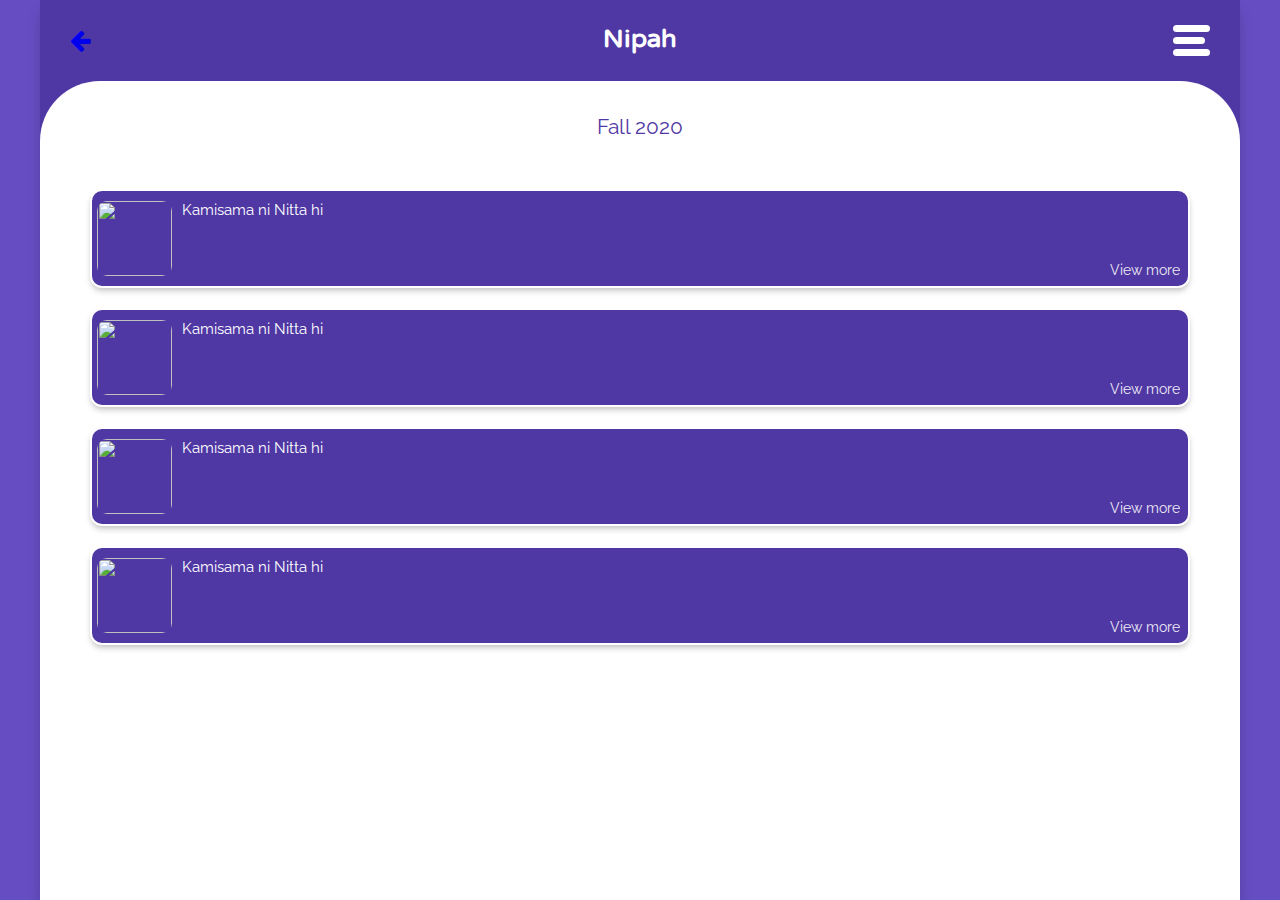
==== info_page.html @ a887b668 "going to bed for the day" ====
<!DOCTYPE html>
<html lang="en">
<head>
    <meta charset="UTF-8">
    <meta name="viewport" content="width=device-width, initial-scale=1.0">
    <link rel="stylesheet" href="stylesheets/main.css">
    <link rel="stylesheet" href="https://stackpath.bootstrapcdn.com/font-awesome/4.7.0/css/font-awesome.min.css">
</head>
<body>
    <div class="container">
        <nav>
            <a href="index.html"> <i class="fa fa-arrow-left"></i></a>
            <h1>Nipah</h1>
            <div class="menu">
                <div class="top-bot-menu"></div>
                <div class="middle-menu"></div>
                <div class="top-bot-menu"></div>
            </div>
        </nav>
        <section class="content content-menu inactive ">
            <div class="page">
                <div class="menu-circle"></div>
                <a href="index.html"><h2>Home</h2></a>
            </div>
            <div class="page">
                <div class="menu-circle inactive"></div>
                <a href="index.html"><h2>Personal List</h2></a>
            </div>           
            <div class="page">
                <div class="menu-circle inactive"></div>
                <a href="index.html"><h2>Lulu & Kai's List</h2></a>
            </div>
            <div class="page">
                <div class="menu-circle inactive"></div>
                <a href="index.html"><h2>Dark Mode</h2></a>
            </div>
        </section>
        <section class="content">
            <h2 class="call-to-action">Fall 2020</h2>
            <div class="card">
                <div class="img-container">
                    <img src="https://somoskudasai.com/wp-content/uploads/2020/09/The-Day-I-Became-a-God-pv.jpg" alt="">
                </div>
                <div class="title">Kamisama ni Nitta hi</div>
                <div class="view-more">View more</div>
            </div>
            <div class="card">
                <div class="img-container">
                    <img src="https://somoskudasai.com/wp-content/uploads/2020/09/The-Day-I-Became-a-God-pv.jpg" alt="">
                </div>
                <div class="title">Kamisama ni Nitta hi</div>
                <div class="view-more">View more</div>
            </div>
            <div class="card">
                <div class="img-container">
                    <img src="https://somoskudasai.com/wp-content/uploads/2020/09/The-Day-I-Became-a-God-pv.jpg" alt="">
                </div>
                <div class="title">Kamisama ni Nitta hi</div>
                <div class="view-more">View more</div>
            </div>
            <div class="card">
                <div class="img-container">
                    <img src="https://somoskudasai.com/wp-content/uploads/2020/09/The-Day-I-Became-a-God-pv.jpg" alt="">
                </div>
                <div class="title">Kamisama ni Nitta hi</div>
                <div class="view-more">View more</div>
            </div>
        </section>
        <div class="fill-hole"></div>

    </div>
</body>
</html>
---- stylesheets/main.css ----
@import url("https://fonts.googleapis.com/css2?family=NTR&family=Raleway:wght@300;400;700&display=swap");
.primary-btn {
  position: relative;
  z-index: 100;
  width: 100%;
  height: 63px;
  margin: 10px 0;
  border: none;
  border-radius: 12px;
  color: white;
  background: #4f38a4;
  -webkit-transition: all .1s ease-in;
  transition: all .1s ease-in;
}

.primary-btn:hover {
  cursor: pointer;
  -webkit-transform: scale(1.02);
          transform: scale(1.02);
}

.divider {
  display: -webkit-box;
  display: -ms-flexbox;
  display: flex;
  -ms-flex-item-align: center;
      align-self: center;
}

.divider div {
  background: #4f38a4;
}

.divider .left, .divider .right {
  margin: 0 5px;
  width: 8px;
  height: 8px;
  border-radius: 50%;
}

.divider .mid {
  height: 8px;
  width: 25px;
  border-radius: 50% 5px 5px 50%;
}

.logo {
  position: absolute;
  -ms-flex-item-align: center;
      align-self: center;
  bottom: -208px;
  display: -webkit-box;
  display: -ms-flexbox;
  display: flex;
  -webkit-box-orient: vertical;
  -webkit-box-direction: normal;
      -ms-flex-direction: column;
          flex-direction: column;
  z-index: 0;
}

.logo img {
  position: absolute;
  top: -208px;
  margin-left: 40px;
  z-index: 2;
  width: 80%;
  height: auto;
}

.logo .circle {
  width: 416px;
  height: 416px;
  border-radius: 50%;
  background: #4f38a4;
}

.card {
  position: relative;
  width: 100%;
  padding: 10px 5px;
  display: -webkit-box;
  display: -ms-flexbox;
  display: flex;
  background: #4f38a4;
  border: 2px solid #ffffff;
  -webkit-box-shadow: 0 4px 6px -1px rgba(0, 0, 0, 0.2), 0 2px 4px -1px rgba(0, 0, 0, 0.06);
          box-shadow: 0 4px 6px -1px rgba(0, 0, 0, 0.2), 0 2px 4px -1px rgba(0, 0, 0, 0.06);
  color: white;
  border-radius: 12px;
  margin-bottom: 20px;
}

.card .img-container {
  border-radius: 10px;
  width: 75px;
  height: 75px;
  position: relative;
}

.card .img-container img {
  border-radius: inherit;
  -o-object-fit: cover;
     object-fit: cover;
  -o-object-position: center;
     object-position: center;
  width: 100%;
  height: 100%;
}

.card .title {
  font-size: .95em;
  margin-left: 10px;
}

.card .view-more {
  position: absolute;
  bottom: 8px;
  right: 8px;
  font-size: .90em;
  opacity: 90%;
}

@-webkit-keyframes slideInVertical {
  from {
    -webkit-transform: translateY(100%);
            transform: translateY(100%);
  }
  to {
    -webkit-transform: translateY(0%);
            transform: translateY(0%);
  }
}

@keyframes slideInVertical {
  from {
    -webkit-transform: translateY(100%);
            transform: translateY(100%);
  }
  to {
    -webkit-transform: translateY(0%);
            transform: translateY(0%);
  }
}

@-webkit-keyframes slideOutVertical {
  from {
    -webkit-transform: translateY(0%);
            transform: translateY(0%);
  }
  to {
    -webkit-transform: translateY(100%);
            transform: translateY(100%);
  }
}

@keyframes slideOutVertical {
  from {
    -webkit-transform: translateY(0%);
            transform: translateY(0%);
  }
  to {
    -webkit-transform: translateY(100%);
            transform: translateY(100%);
  }
}

* {
  -webkit-box-sizing: border-box;
          box-sizing: border-box;
  margin: 0;
}

body {
  background: #664dc2;
  display: -webkit-box;
  display: -ms-flexbox;
  display: flex;
  -webkit-box-pack: center;
      -ms-flex-pack: center;
          justify-content: center;
  width: 100vw;
  max-height: 100vh;
  font-family: "Raleway", sans-serif;
}

.container {
  top: 0;
  position: absolute;
  width: 100vw;
  max-width: 1200px;
  max-height: 100vh;
  height: 100%;
  -webkit-box-shadow: 0 10px 15px -3px rgba(0, 0, 0, 0.2), 0 4px 6px -2px rgba(0, 0, 0, 0.05);
          box-shadow: 0 10px 15px -3px rgba(0, 0, 0, 0.2), 0 4px 6px -2px rgba(0, 0, 0, 0.05);
  overflow: hidden;
}

a {
  z-index: 4;
  text-decoration: none;
}

a:visited {
  color: inherit;
}

.content-menu {
  width: 100%;
  display: -webkit-box;
  display: -ms-flexbox;
  display: flex;
  -webkit-box-align: center;
      -ms-flex-align: center;
          align-items: center;
  color: #4f38a4;
}

.content-menu .page {
  display: -webkit-box;
  display: -ms-flexbox;
  display: flex;
  -webkit-box-pack: center;
      -ms-flex-pack: center;
          justify-content: center;
  -webkit-box-align: center;
      -ms-flex-align: center;
          align-items: center;
}

.content-menu .page:nth-child(1) {
  margin-top: 50px;
}

.content-menu .page .menu-circle {
  margin-right: 10px;
  margin-bottom: 50px;
  border-radius: 50%;
  width: 15px;
  height: 15px;
  background: #4f38a4;
}

.content-menu .page h2 {
  margin-bottom: 50px;
}

nav {
  position: relative;
  background: #4f38a4;
  color: white;
  display: -webkit-box;
  display: -ms-flexbox;
  display: flex;
  -webkit-box-pack: center;
      -ms-flex-pack: center;
          justify-content: center;
  height: 81px;
  width: 100%;
}

nav a {
  position: absolute;
  left: 30px;
  -ms-flex-item-align: center;
      -ms-grid-row-align: center;
      align-self: center;
  font-size: 1.5em;
}

nav a:hover {
  opacity: 70%;
}

nav h1 {
  font-family: "NTR", sans-serif;
  font-size: 2em;
  -ms-flex-item-align: center;
      -ms-grid-row-align: center;
      align-self: center;
}

nav .menu {
  position: absolute;
  -ms-flex-item-align: center;
      align-self: center;
  right: 30px;
  display: -webkit-box;
  display: -ms-flexbox;
  display: flex;
  -webkit-box-orient: vertical;
  -webkit-box-direction: normal;
      -ms-flex-direction: column;
          flex-direction: column;
}

nav .menu .top-bot-menu {
  border-radius: 8px;
  background: white;
  width: 37px;
  height: 7px;
  margin: 5px 0;
}

nav .menu .middle-menu {
  border-radius: 8px;
  background: white;
  width: 32px;
  height: 7px;
}

nav .menu:hover {
  cursor: pointer;
  opacity: 70%;
}

.content {
  position: relative;
  display: -webkit-box;
  display: -ms-flexbox;
  display: flex;
  -webkit-box-orient: vertical;
  -webkit-box-direction: normal;
      -ms-flex-direction: column;
          flex-direction: column;
  max-height: 100vh;
  height: 100%;
  overflow: hidden;
  background: white;
  border-radius: 60px 60px 0 0;
  padding: 33px 50px;
  -webkit-animation: .5s ease-in slideInVertical;
          animation: .5s ease-in slideInVertical;
}

.content .call-to-action {
  z-index: 3;
  font-size: 1.3em;
  color: #4f38a4;
  font-weight: normal;
  margin-bottom: 50px;
  -ms-flex-item-align: center;
      -ms-grid-row-align: center;
      align-self: center;
}

.fill-hole {
  position: absolute;
  top: 0;
  width: 100%;
  height: 100%;
  background: #4f38a4;
  z-index: -1;
}

.inactive {
  display: none;
}

.top {
  display: -webkit-box;
  display: -ms-flexbox;
  display: flex;
  -webkit-box-pack: center;
      -ms-flex-pack: center;
          justify-content: center;
}

.top .fa {
  margin-top: 5px;
  margin-left: 5px;
}

.top:hover {
  cursor: pointer;
}
/*# sourceMappingURL=main.css.map */
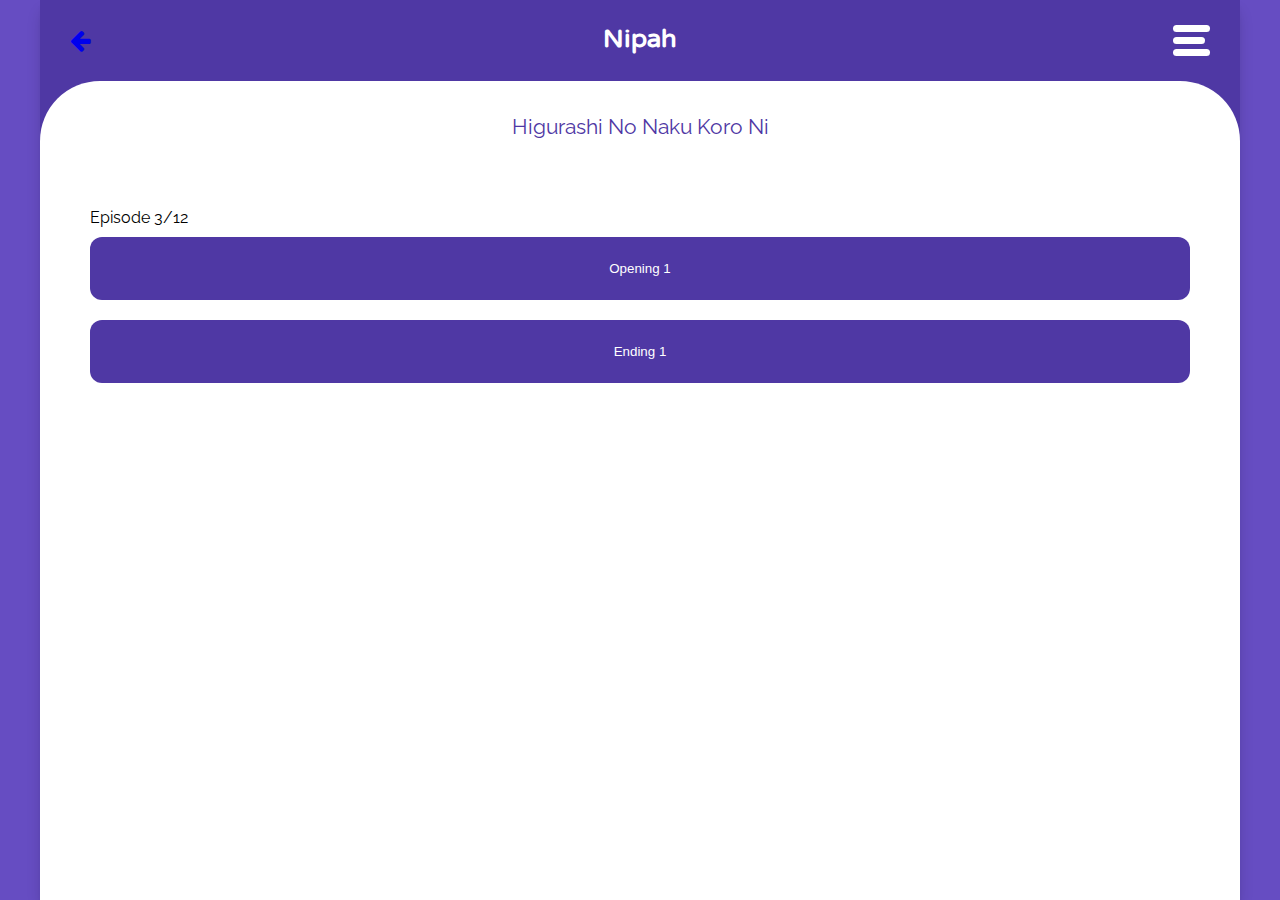
==== commit dd3495cd: "messy code but it works" ====
--- a/info_page.html
+++ b/info_page.html
@@ -9,65 +9,53 @@
 <body>
     <div class="container">
         <nav>
-            <a href="index.html"> <i class="fa fa-arrow-left"></i></a>
+            <a id='back-link' href="index.html"> <i class="fa fa-arrow-left"></i></a>
             <h1>Nipah</h1>
-            <div class="menu">
+            <div id='menu' class="menu">
                 <div class="top-bot-menu"></div>
                 <div class="middle-menu"></div>
                 <div class="top-bot-menu"></div>
             </div>
         </nav>
-        <section class="content content-menu inactive ">
+        <section id='content-menu' class="content content-menu inactive ">
             <div class="page">
-                <div class="menu-circle"></div>
+                <div class="menu-circle inactive"></div>
                 <a href="index.html"><h2>Home</h2></a>
             </div>
             <div class="page">
                 <div class="menu-circle inactive"></div>
-                <a href="index.html"><h2>Personal List</h2></a>
+                <a href="personal_list.html"><h2>Personal List</h2></a>
             </div>           
             <div class="page">
                 <div class="menu-circle inactive"></div>
-                <a href="index.html"><h2>Lulu & Kai's List</h2></a>
+                <a href="kai_and_lulu_list.html"><h2>Lulu & Kai's List</h2></a>
             </div>
             <div class="page">
                 <div class="menu-circle inactive"></div>
                 <a href="index.html"><h2>Dark Mode</h2></a>
             </div>
         </section>
-        <section class="content">
-            <h2 class="call-to-action">Fall 2020</h2>
-            <div class="card">
-                <div class="img-container">
-                    <img src="https://somoskudasai.com/wp-content/uploads/2020/09/The-Day-I-Became-a-God-pv.jpg" alt="">
-                </div>
-                <div class="title">Kamisama ni Nitta hi</div>
-                <div class="view-more">View more</div>
+        <section id='content' class="content">
+            <h2 id='show-name' class="call-to-action">Higurashi No Naku Koro Ni</h2>
+            <div class="img-container info">
+                <img id='show-img' src="images/example.jpg" alt="">
             </div>
-            <div class="card">
-                <div class="img-container">
-                    <img src="https://somoskudasai.com/wp-content/uploads/2020/09/The-Day-I-Became-a-God-pv.jpg" alt="">
-                </div>
-                <div class="title">Kamisama ni Nitta hi</div>
-                <div class="view-more">View more</div>
+            <div class="show-info">
+                <p id='episode' class="episode">Episode 3/12</p>
             </div>
-            <div class="card">
-                <div class="img-container">
-                    <img src="https://somoskudasai.com/wp-content/uploads/2020/09/The-Day-I-Became-a-God-pv.jpg" alt="">
-                </div>
-                <div class="title">Kamisama ni Nitta hi</div>
-                <div class="view-more">View more</div>
-            </div>
-            <div class="card">
-                <div class="img-container">
-                    <img src="https://somoskudasai.com/wp-content/uploads/2020/09/The-Day-I-Became-a-God-pv.jpg" alt="">
-                </div>
-                <div class="title">Kamisama ni Nitta hi</div>
-                <div class="view-more">View more</div>
-            </div>
+            <a id='opening' href="#" target='_blank'>
+                <button class="primary-btn">Opening 1</button>
+            </a>
+            <a id='ending' href="#" target='_blank'>
+                <button class="primary-btn">Ending 1</button>
+            </a>
         </section>
         <div class="fill-hole"></div>
-
     </div>
+    <script src='js/main.js'></script>
+    <script src='js/shows.js'></script>
+    <script src='js/personalList.js'></script>
+    <script src='js/kaiAndMeList.js'></script>
+    <script src='js/template.js'></script>
 </body>
 </html>--- a/stylesheets/main.css
+++ b/stylesheets/main.css
@@ -202,7 +202,7 @@
 }
 
 a:visited {
-  color: inherit;
+  color: #4f38a4;
 }
 
 .content-menu {
@@ -344,6 +344,10 @@
       align-self: center;
 }
 
+.content .top:hover .fa-caret-down {
+  color: lightblue;
+}
+
 .fill-hole {
   position: absolute;
   top: 0;
